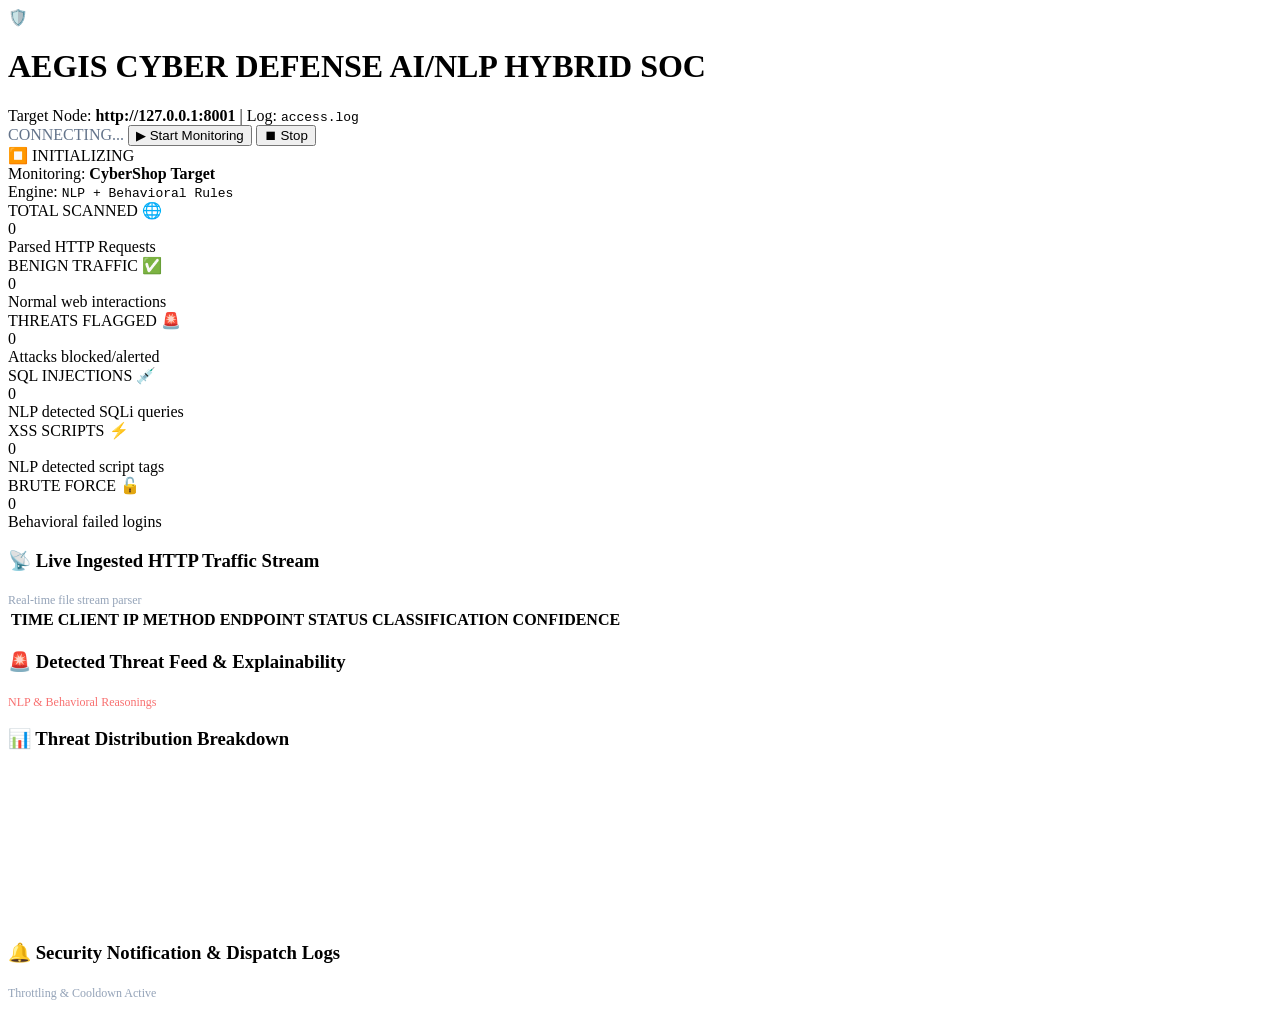
==== frontend/index.html @ fd22229b "AI Web Threat Detection" ====
<!DOCTYPE html>
<html lang="en">
<head>
    <meta charset="UTF-8">
    <meta name="viewport" content="width=device-width, initial-scale=1.0">
    <title>AI Web Threat Detection & Real-Time SOC Dashboard</title>
    <link rel="stylesheet" href="/css/styles.css">
</head>
<body>
    <!-- Top Cyber SOC Navigation Bar -->
    <header class="soc-navbar">
        <div class="brand">
            <span class="shield-icon">🛡️</span>
            <div>
                <h1>AEGIS CYBER DEFENSE <span class="badge">AI/NLP HYBRID SOC</span></h1>
            </div>
        </div>
        <div class="nav-actions">
            <div class="server-target">
                Target Node: <strong>http://127.0.0.1:8001</strong> | Log: <code>access.log</code>
            </div>
            <span id="ws-badge" class="badge" style="border-color: #64748b; color: #64748b;">CONNECTING...</span>
            <button id="btn-start" class="btn start">▶ Start Monitoring</button>
            <button id="btn-stop" class="btn stop">⏹ Stop</button>
        </div>
    </header>

    <div class="soc-container">
        <!-- Hero Status Section: Animated Pulsing Circle + KPI Metrics -->
        <section class="hero-status">
            <!-- Center Animated Monitoring Circle -->
            <div class="circle-card">
                <div id="circle-wrapper" class="monitoring-circle-wrapper status-gray">
                    <div class="pulse-ring"></div>
                    <div class="monitoring-circle">
                        <span id="circle-icon" class="circle-icon">⏹️</span>
                        <span id="circle-text" class="circle-text">INITIALIZING</span>
                    </div>
                </div>
                <div class="target-info">
                    Monitoring: <strong>CyberShop Target</strong><br>
                    Engine: <code>NLP + Behavioral Rules</code>
                </div>
            </div>

            <!-- Real-Time Metrics Counters -->
            <div class="stat-cards-grid">
                <div class="stat-card cyan">
                    <div class="stat-header">TOTAL SCANNED <span>🌐</span></div>
                    <div id="stat-total-scanned" class="stat-value">0</div>
                    <div class="stat-desc">Parsed HTTP Requests</div>
                </div>

                <div class="stat-card green">
                    <div class="stat-header">BENIGN TRAFFIC <span>✅</span></div>
                    <div id="stat-normal" class="stat-value">0</div>
                    <div class="stat-desc">Normal web interactions</div>
                </div>

                <div class="stat-card red">
                    <div class="stat-header">THREATS FLAGGED <span>🚨</span></div>
                    <div id="stat-total-threats" class="stat-value">0</div>
                    <div class="stat-desc">Attacks blocked/alerted</div>
                </div>

                <div class="stat-card red">
                    <div class="stat-header">SQL INJECTIONS <span>💉</span></div>
                    <div id="stat-sqli" class="stat-value">0</div>
                    <div class="stat-desc">NLP detected SQLi queries</div>
                </div>

                <div class="stat-card yellow">
                    <div class="stat-header">XSS SCRIPTS <span>⚡</span></div>
                    <div id="stat-xss" class="stat-value">0</div>
                    <div class="stat-desc">NLP detected script tags</div>
                </div>

                <div class="stat-card red">
                    <div class="stat-header">BRUTE FORCE <span>🔓</span></div>
                    <div id="stat-brute" class="stat-value">0</div>
                    <div class="stat-desc">Behavioral failed logins</div>
                </div>
            </div>
        </section>

        <!-- Main Visual Grid: Traffic Stream & Real-time Threats -->
        <section class="dashboard-grid">
            <!-- Live HTTP Traffic Stream -->
            <div class="panel">
                <div class="panel-header">
                    <h3>📡 Live Ingested HTTP Traffic Stream</h3>
                    <span style="font-size: 0.75rem; color: #94a3b8;">Real-time file stream parser</span>
                </div>
                <div class="panel-body">
                    <table class="soc-table">
                        <thead>
                            <tr>
                                <th>TIME</th>
                                <th>CLIENT IP</th>
                                <th>METHOD</th>
                                <th>ENDPOINT</th>
                                <th>STATUS</th>
                                <th>CLASSIFICATION</th>
                                <th>CONFIDENCE</th>
                            </tr>
                        </thead>
                        <tbody id="traffic-tbody">
                            <!-- Injected dynamically via WebSocket -->
                        </tbody>
                    </table>
                </div>
            </div>

            <!-- Detected Threat Explanations & Alerts -->
            <div class="panel">
                <div class="panel-header">
                    <h3>🚨 Detected Threat Feed & Explainability</h3>
                    <span style="font-size: 0.75rem; color: #f87171;">NLP & Behavioral Reasonings</span>
                </div>
                <div class="panel-body">
                    <div id="threat-list" class="threat-list">
                        <!-- Populated dynamically -->
                    </div>
                </div>
            </div>
        </section>

        <!-- Dynamic Visual Analytics & Alert History -->
        <section class="alerts-grid">
            <!-- Threat Category Distribution Chart -->
            <div class="panel">
                <div class="panel-header">
                    <h3>📊 Threat Distribution Breakdown</h3>
                </div>
                <div class="panel-body">
                    <div class="chart-container">
                        <canvas id="threat-chart"></canvas>
                    </div>
                </div>
            </div>

            <!-- Alert Dispatch Logs (SMS / Email / Dashboard) -->
            <div class="panel">
                <div class="panel-header">
                    <h3>🔔 Security Notification & Dispatch Logs</h3>
                    <span style="font-size: 0.75rem; color: #94a3b8;">Throttling & Cooldown Active</span>
                </div>
                <div class="panel-body">
                    <div id="alert-list" class="threat-list">
                        <!-- Populated dynamically -->
                    </div>
                </div>
            </div>
        </section>
    </div>

    <!-- External and Internal Scripts -->
    <script src="/js/charts.js"></script>
    <script src="/js/app.js"></script>
</body>
</html>
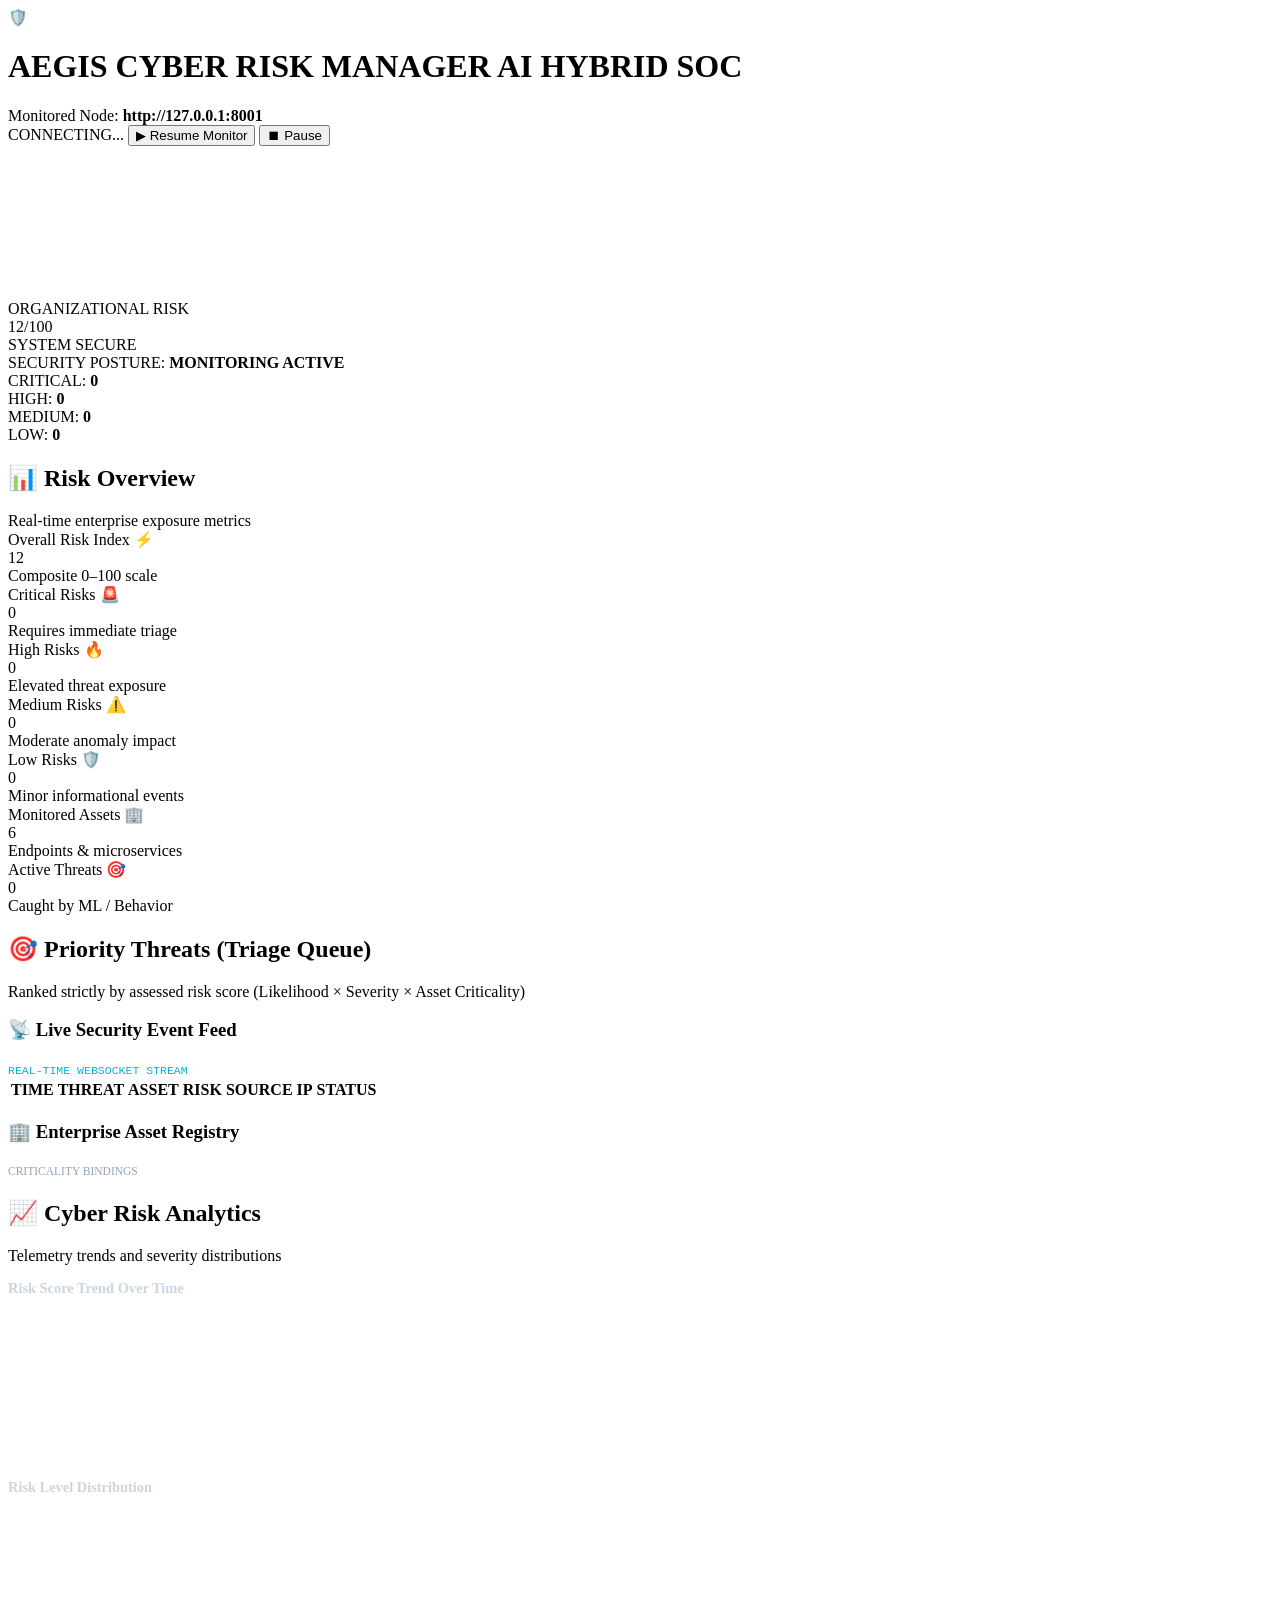
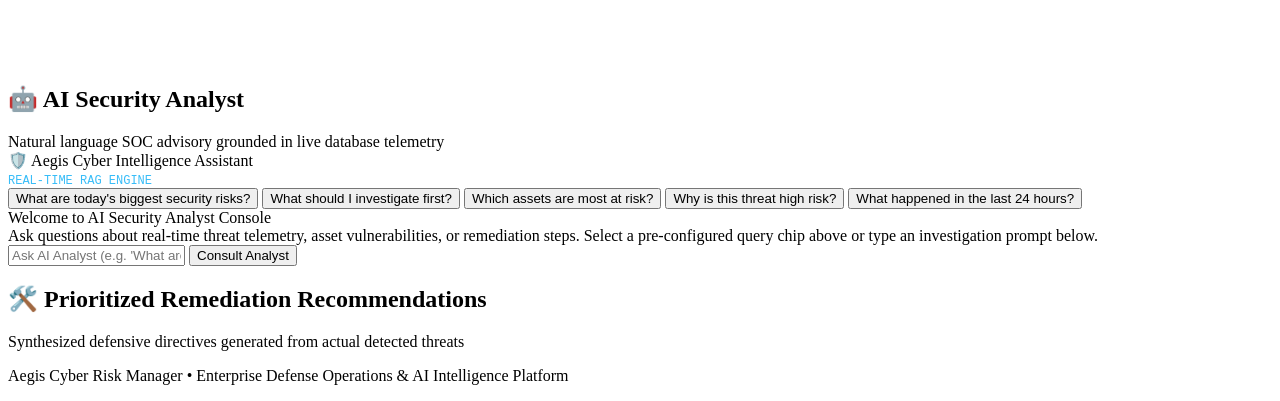
==== commit 969e2248: "Transform to AI-Powered Cyber Risk Manager with 3D Risk Sphere, Asset Registry, and AI Analyst" ====
--- a/frontend/index.html
+++ b/frontend/index.html
@@ -3,158 +3,244 @@
 <head>
     <meta charset="UTF-8">
     <meta name="viewport" content="width=device-width, initial-scale=1.0">
-    <title>AI Web Threat Detection & Real-Time SOC Dashboard</title>
+    <title>AI Cyber Risk Manager — Real-Time Detection, Risk Scoring & Threat Response</title>
     <link rel="stylesheet" href="/css/styles.css">
 </head>
 <body>
     <!-- Top Cyber SOC Navigation Bar -->
     <header class="soc-navbar">
         <div class="brand">
-            <span class="shield-icon">🛡️</span>
+            <span class="brand-icon">🛡️</span>
             <div>
-                <h1>AEGIS CYBER DEFENSE <span class="badge">AI/NLP HYBRID SOC</span></h1>
+                <h1>AEGIS CYBER RISK MANAGER <span class="badge">AI HYBRID SOC</span></h1>
             </div>
         </div>
         <div class="nav-actions">
-            <div class="server-target">
-                Target Node: <strong>http://127.0.0.1:8001</strong> | Log: <code>access.log</code>
-            </div>
-            <span id="ws-badge" class="badge" style="border-color: #64748b; color: #64748b;">CONNECTING...</span>
-            <button id="btn-start" class="btn start">▶ Start Monitoring</button>
-            <button id="btn-stop" class="btn stop">⏹ Stop</button>
+            <div class="nav-node-info">
+                Monitored Node: <strong>http://127.0.0.1:8001</strong>
+            </div>
+            <span id="status-pill" class="status-pill online">
+                <span class="dot"></span> CONNECTING...
+            </span>
+            <button id="btn-start" class="btn btn-primary">▶ Resume Monitor</button>
+            <button id="btn-stop" class="btn btn-secondary">⏹ Pause</button>
         </div>
     </header>
 
-    <div class="soc-container">
-        <!-- Hero Status Section: Animated Pulsing Circle + KPI Metrics -->
-        <section class="hero-status">
-            <!-- Center Animated Monitoring Circle -->
-            <div class="circle-card">
-                <div id="circle-wrapper" class="monitoring-circle-wrapper status-gray">
-                    <div class="pulse-ring"></div>
-                    <div class="monitoring-circle">
-                        <span id="circle-icon" class="circle-icon">⏹️</span>
-                        <span id="circle-text" class="circle-text">INITIALIZING</span>
-                    </div>
-                </div>
-                <div class="target-info">
-                    Monitoring: <strong>CyberShop Target</strong><br>
-                    Engine: <code>NLP + Behavioral Rules</code>
-                </div>
-            </div>
-
-            <!-- Real-Time Metrics Counters -->
-            <div class="stat-cards-grid">
-                <div class="stat-card cyan">
-                    <div class="stat-header">TOTAL SCANNED <span>🌐</span></div>
-                    <div id="stat-total-scanned" class="stat-value">0</div>
-                    <div class="stat-desc">Parsed HTTP Requests</div>
-                </div>
-
-                <div class="stat-card green">
-                    <div class="stat-header">BENIGN TRAFFIC <span>✅</span></div>
-                    <div id="stat-normal" class="stat-value">0</div>
-                    <div class="stat-desc">Normal web interactions</div>
-                </div>
-
-                <div class="stat-card red">
-                    <div class="stat-header">THREATS FLAGGED <span>🚨</span></div>
-                    <div id="stat-total-threats" class="stat-value">0</div>
-                    <div class="stat-desc">Attacks blocked/alerted</div>
-                </div>
-
-                <div class="stat-card red">
-                    <div class="stat-header">SQL INJECTIONS <span>💉</span></div>
-                    <div id="stat-sqli" class="stat-value">0</div>
-                    <div class="stat-desc">NLP detected SQLi queries</div>
-                </div>
-
-                <div class="stat-card yellow">
-                    <div class="stat-header">XSS SCRIPTS <span>⚡</span></div>
-                    <div id="stat-xss" class="stat-value">0</div>
-                    <div class="stat-desc">NLP detected script tags</div>
-                </div>
-
-                <div class="stat-card red">
-                    <div class="stat-header">BRUTE FORCE <span>🔓</span></div>
-                    <div id="stat-brute" class="stat-value">0</div>
-                    <div class="stat-desc">Behavioral failed logins</div>
-                </div>
-            </div>
-        </section>
-
-        <!-- Main Visual Grid: Traffic Stream & Real-time Threats -->
-        <section class="dashboard-grid">
-            <!-- Live HTTP Traffic Stream -->
-            <div class="panel">
-                <div class="panel-header">
-                    <h3>📡 Live Ingested HTTP Traffic Stream</h3>
-                    <span style="font-size: 0.75rem; color: #94a3b8;">Real-time file stream parser</span>
-                </div>
-                <div class="panel-body">
+    <main class="soc-container">
+
+        <!-- ====================================================================
+             SECTION 1: HERO 3D PARTICLE "SECURITY RISK SPHERE"
+             ==================================================================== -->
+        <section class="hero-sphere-section">
+            <div class="sphere-stage">
+                <canvas id="risk-sphere-canvas"></canvas>
+                <!-- Central HUD Overlay inside rotating sphere -->
+                <div id="sphere-hud" class="sphere-hud state-low">
+                    <div class="hud-label">ORGANIZATIONAL RISK</div>
+                    <div id="hud-risk-score" class="hud-score">12<span>/100</span></div>
+                    <div id="hud-system-status" class="hud-status">SYSTEM SECURE</div>
+                </div>
+            </div>
+
+            <!-- Concise Live Status Meta Banner -->
+            <div class="sphere-meta-banner">
+                <div class="sphere-meta-item">
+                    <span>SECURITY POSTURE:</span> <strong>MONITORING ACTIVE</strong>
+                </div>
+                <div class="sphere-meta-item">
+                    <span>CRITICAL:</span> <strong id="hud-crit-count" class="tag-pill critical">0</strong>
+                </div>
+                <div class="sphere-meta-item">
+                    <span>HIGH:</span> <strong id="hud-high-count" class="tag-pill high">0</strong>
+                </div>
+                <div class="sphere-meta-item">
+                    <span>MEDIUM:</span> <strong id="hud-med-count" class="tag-pill medium">0</strong>
+                </div>
+                <div class="sphere-meta-item">
+                    <span>LOW:</span> <strong id="hud-low-count" class="tag-pill low">0</strong>
+                </div>
+            </div>
+        </section>
+
+        <!-- ====================================================================
+             SECTION 2: RISK OVERVIEW KPI CARDS
+             ==================================================================== -->
+        <section>
+            <div class="section-title-wrap">
+                <h2 class="section-title"><span>📊</span> Risk Overview</h2>
+                <span class="section-subtitle">Real-time enterprise exposure metrics</span>
+            </div>
+            <div class="overview-grid">
+                <div class="overview-card cyan">
+                    <div class="overview-card-header">Overall Risk Index <span>⚡</span></div>
+                    <div id="card-overall-score" class="overview-card-value">12</div>
+                    <div class="overview-card-desc">Composite 0–100 scale</div>
+                </div>
+                <div class="overview-card crit">
+                    <div class="overview-card-header">Critical Risks <span>🚨</span></div>
+                    <div id="card-critical-risks" class="overview-card-value">0</div>
+                    <div class="overview-card-desc">Requires immediate triage</div>
+                </div>
+                <div class="overview-card high">
+                    <div class="overview-card-header">High Risks <span>🔥</span></div>
+                    <div id="card-high-risks" class="overview-card-value">0</div>
+                    <div class="overview-card-desc">Elevated threat exposure</div>
+                </div>
+                <div class="overview-card med">
+                    <div class="overview-card-header">Medium Risks <span>⚠️</span></div>
+                    <div id="card-medium-risks" class="overview-card-value">0</div>
+                    <div class="overview-card-desc">Moderate anomaly impact</div>
+                </div>
+                <div class="overview-card low">
+                    <div class="overview-card-header">Low Risks <span>🛡️</span></div>
+                    <div id="card-low-risks" class="overview-card-value">0</div>
+                    <div class="overview-card-desc">Minor informational events</div>
+                </div>
+                <div class="overview-card">
+                    <div class="overview-card-header">Monitored Assets <span>🏢</span></div>
+                    <div id="card-monitored-assets" class="overview-card-value">6</div>
+                    <div class="overview-card-desc">Endpoints & microservices</div>
+                </div>
+                <div class="overview-card crit">
+                    <div class="overview-card-header">Active Threats <span>🎯</span></div>
+                    <div id="card-active-threats" class="overview-card-value">0</div>
+                    <div class="overview-card-desc">Caught by ML / Behavior</div>
+                </div>
+            </div>
+        </section>
+
+        <!-- ====================================================================
+             SECTION 3: PRIORITY THREATS (TRIAGE QUEUE)
+             ==================================================================== -->
+        <section>
+            <div class="section-title-wrap">
+                <h2 class="section-title"><span>🎯</span> Priority Threats (Triage Queue)</h2>
+                <span class="section-subtitle">Ranked strictly by assessed risk score (Likelihood × Severity × Asset Criticality)</span>
+            </div>
+            <div id="priority-threats-container" class="priority-threats-grid">
+                <!-- Dynamically populated via app.js -->
+            </div>
+        </section>
+
+        <!-- ====================================================================
+             SECTION 4: LIVE THREAT FEED & ASSET REGISTRY
+             ==================================================================== -->
+        <section class="two-column-layout">
+            <!-- Live Ingested Feed -->
+            <div class="soc-panel">
+                <div class="soc-panel-header">
+                    <h3><span>📡</span> Live Security Event Feed</h3>
+                    <span style="font-size: 0.72rem; color: #06b6d4; font-family: monospace;">REAL-TIME WEBSOCKET STREAM</span>
+                </div>
+                <div class="soc-panel-body">
                     <table class="soc-table">
                         <thead>
                             <tr>
                                 <th>TIME</th>
-                                <th>CLIENT IP</th>
-                                <th>METHOD</th>
-                                <th>ENDPOINT</th>
+                                <th>THREAT</th>
+                                <th>ASSET</th>
+                                <th>RISK</th>
+                                <th>SOURCE IP</th>
                                 <th>STATUS</th>
-                                <th>CLASSIFICATION</th>
-                                <th>CONFIDENCE</th>
                             </tr>
                         </thead>
                         <tbody id="traffic-tbody">
-                            <!-- Injected dynamically via WebSocket -->
+                            <!-- Injected dynamically via WebSocket / polling -->
                         </tbody>
                     </table>
                 </div>
             </div>
 
-            <!-- Detected Threat Explanations & Alerts -->
-            <div class="panel">
-                <div class="panel-header">
-                    <h3>🚨 Detected Threat Feed & Explainability</h3>
-                    <span style="font-size: 0.75rem; color: #f87171;">NLP & Behavioral Reasonings</span>
-                </div>
-                <div class="panel-body">
-                    <div id="threat-list" class="threat-list">
-                        <!-- Populated dynamically -->
+            <!-- Monitored Asset Registry -->
+            <div class="soc-panel">
+                <div class="soc-panel-header">
+                    <h3><span>🏢</span> Enterprise Asset Registry</h3>
+                    <span style="font-size: 0.72rem; color: #94a3b8;">CRITICALITY BINDINGS</span>
+                </div>
+                <div id="asset-list" class="soc-panel-body">
+                    <!-- Populated dynamically via app.js -->
+                </div>
+            </div>
+        </section>
+
+        <!-- ====================================================================
+             SECTION 5: RISK ANALYTICS CHARTS
+             ==================================================================== -->
+        <section>
+            <div class="section-title-wrap">
+                <h2 class="section-title"><span>📈</span> Cyber Risk Analytics</h2>
+                <span class="section-subtitle">Telemetry trends and severity distributions</span>
+            </div>
+            <div class="analytics-grid">
+                <div class="chart-card">
+                    <h3 style="font-size: 0.9rem; color: #cbd5e1;">Risk Score Trend Over Time</h3>
+                    <div class="chart-canvas-wrap">
+                        <canvas id="chart-risk-trend"></canvas>
                     </div>
                 </div>
-            </div>
-        </section>
-
-        <!-- Dynamic Visual Analytics & Alert History -->
-        <section class="alerts-grid">
-            <!-- Threat Category Distribution Chart -->
-            <div class="panel">
-                <div class="panel-header">
-                    <h3>📊 Threat Distribution Breakdown</h3>
-                </div>
-                <div class="panel-body">
-                    <div class="chart-container">
-                        <canvas id="threat-chart"></canvas>
+                <div class="chart-card">
+                    <h3 style="font-size: 0.9rem; color: #cbd5e1;">Risk Level Distribution</h3>
+                    <div class="chart-canvas-wrap">
+                        <canvas id="chart-risk-dist"></canvas>
                     </div>
                 </div>
             </div>
-
-            <!-- Alert Dispatch Logs (SMS / Email / Dashboard) -->
-            <div class="panel">
-                <div class="panel-header">
-                    <h3>🔔 Security Notification & Dispatch Logs</h3>
-                    <span style="font-size: 0.75rem; color: #94a3b8;">Throttling & Cooldown Active</span>
-                </div>
-                <div class="panel-body">
-                    <div id="alert-list" class="threat-list">
-                        <!-- Populated dynamically -->
+        </section>
+
+        <!-- ====================================================================
+             SECTION 6: AI SECURITY ANALYST CONSOLE
+             ==================================================================== -->
+        <section>
+            <div class="section-title-wrap">
+                <h2 class="section-title"><span>🤖</span> AI Security Analyst</h2>
+                <span class="section-subtitle">Natural language SOC advisory grounded in live database telemetry</span>
+            </div>
+            <div class="analyst-card">
+                <div class="analyst-header">
+                    <div class="analyst-title">
+                        <span>🛡️</span> Aegis Cyber Intelligence Assistant
                     </div>
-                </div>
-            </div>
-        </section>
-    </div>
-
-    <!-- External and Internal Scripts -->
+                    <span style="font-size: 0.75rem; color: #38bdf8; font-family: monospace;">REAL-TIME RAG ENGINE</span>
+                </div>
+                <div class="analyst-chips">
+                    <button class="prompt-chip" data-query="What are today's biggest security risks?">What are today's biggest security risks?</button>
+                    <button class="prompt-chip" data-query="What should I investigate first?">What should I investigate first?</button>
+                    <button class="prompt-chip" data-query="Which assets are most at risk?">Which assets are most at risk?</button>
+                    <button class="prompt-chip" data-query="Why is this threat high risk?">Why is this threat high risk?</button>
+                    <button class="prompt-chip" data-query="What happened in the last 24 hours?">What happened in the last 24 hours?</button>
+                </div>
+                <div id="analyst-output" class="analyst-output-area">
+                    <div class="analyst-output-headline">Welcome to AI Security Analyst Console</div>
+                    <div>Ask questions about real-time threat telemetry, asset vulnerabilities, or remediation steps. Select a pre-configured query chip above or type an investigation prompt below.</div>
+                </div>
+                <div class="analyst-input-bar">
+                    <input type="text" id="analyst-input" class="analyst-input" placeholder="Ask AI Analyst (e.g. 'What are our highest priority threats right now?')...">
+                    <button id="analyst-send-btn" class="analyst-send-btn">Consult Analyst</button>
+                </div>
+            </div>
+        </section>
+
+        <!-- ====================================================================
+             SECTION 7: RECOMMENDED ACTIONS
+             ==================================================================== -->
+        <section>
+            <div class="section-title-wrap">
+                <h2 class="section-title"><span>🛠️</span> Prioritized Remediation Recommendations</h2>
+                <span class="section-subtitle">Synthesized defensive directives generated from actual detected threats</span>
+            </div>
+            <div id="remediation-cards-container" class="remediation-grid">
+                <!-- Dynamically populated via app.js -->
+            </div>
+        </section>
+
+    </main>
+
+    <footer class="soc-footer">
+        <p>Aegis Cyber Risk Manager • Enterprise Defense Operations & AI Intelligence Platform</p>
+    </footer>
+
+    <!-- Scripts -->
     <script src="/js/charts.js"></script>
     <script src="/js/app.js"></script>
 </body>
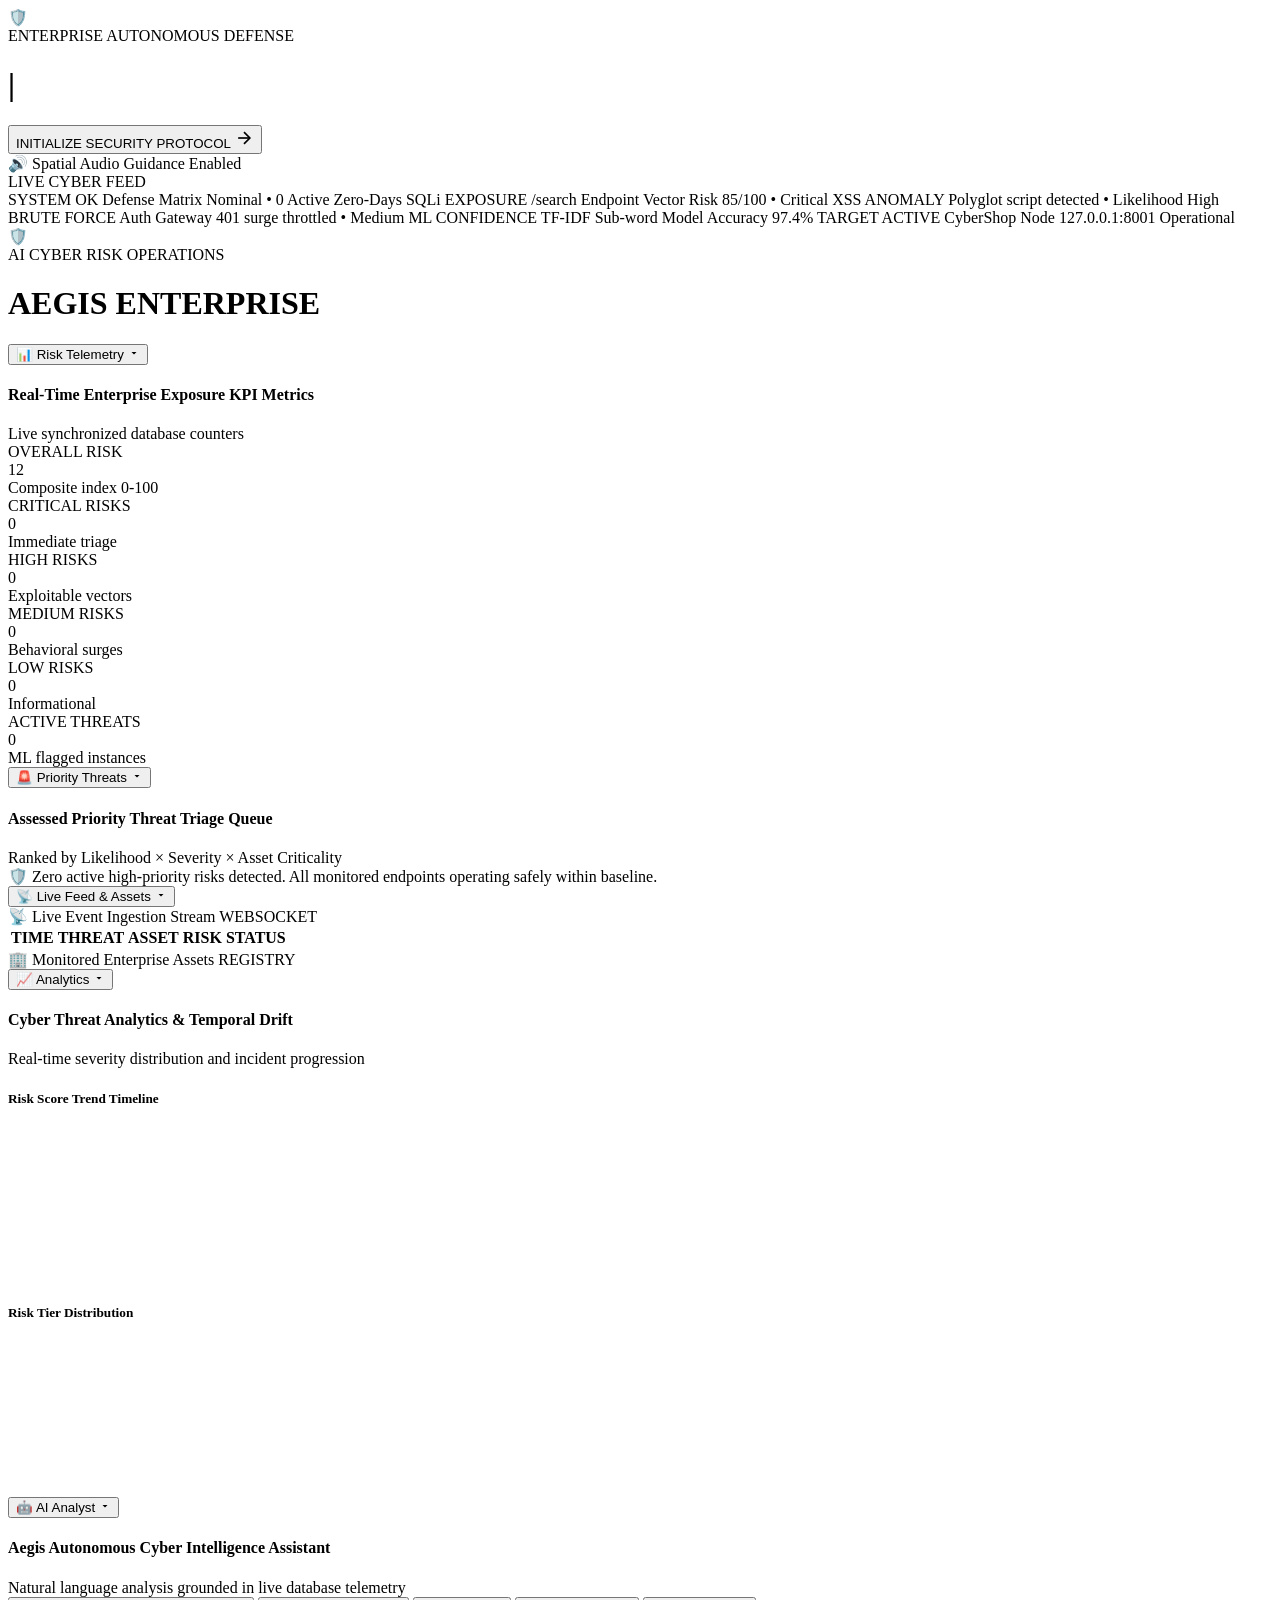
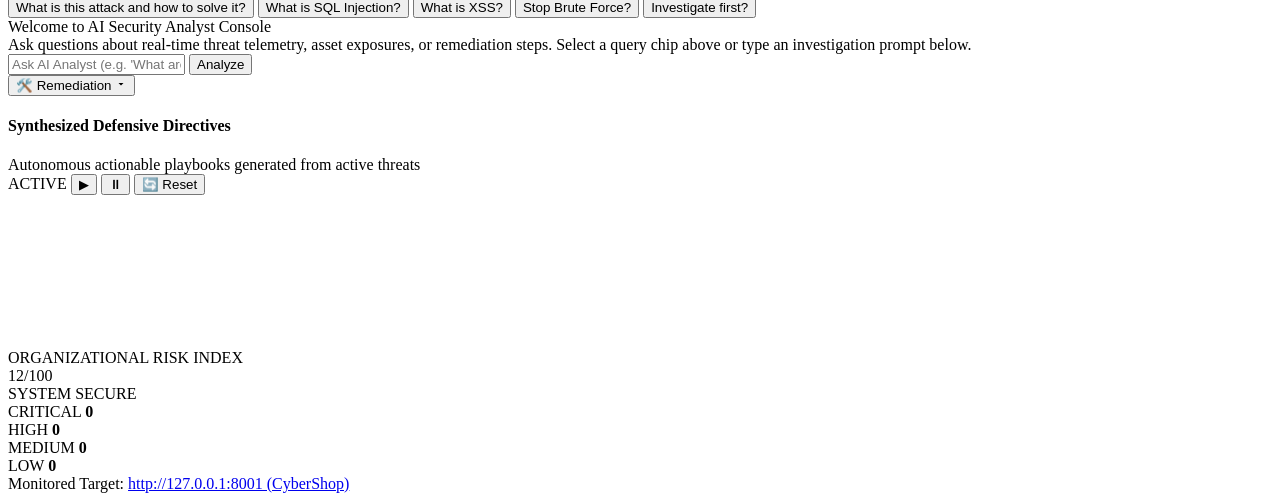
==== commit 195bc800: "feat: gold executive SOC theme, iOS welcome intro, female audio alert, AI analyst guide, and centere" ====
--- a/frontend/index.html
+++ b/frontend/index.html
@@ -3,242 +3,316 @@
 <head>
     <meta charset="UTF-8">
     <meta name="viewport" content="width=device-width, initial-scale=1.0">
-    <title>AI Cyber Risk Manager — Real-Time Detection, Risk Scoring & Threat Response</title>
+    <title>AEGIS CYBER DEFENSE — AI Risk Operations & Threat Platform</title>
+    <link rel="preconnect" href="https://fonts.googleapis.com">
+    <link rel="preconnect" href="https://fonts.gstatic.com" crossorigin>
+    <link href="https://fonts.googleapis.com/css2?family=Cinzel:wght@500;700;900&family=Plus+Jakarta+Sans:wght@300;400;500;600;700;800&family=JetBrains+Mono:wght@400;500;700&display=swap" rel="stylesheet">
     <link rel="stylesheet" href="/css/styles.css">
 </head>
-<body>
-    <!-- Top Cyber SOC Navigation Bar -->
-    <header class="soc-navbar">
-        <div class="brand">
-            <span class="brand-icon">🛡️</span>
-            <div>
-                <h1>AEGIS CYBER RISK MANAGER <span class="badge">AI HYBRID SOC</span></h1>
-            </div>
-        </div>
-        <div class="nav-actions">
-            <div class="nav-node-info">
-                Monitored Node: <strong>http://127.0.0.1:8001</strong>
-            </div>
-            <span id="status-pill" class="status-pill online">
-                <span class="dot"></span> CONNECTING...
+<body class="gold-black-theme">
+
+    <!-- ====================================================================
+         1. CINEMATIC iOS-STYLE WELCOME INTRO OVERLAY
+         Deep black screen, luxury metallic gold typography, smooth exit
+         ==================================================================== -->
+    <div id="intro-overlay" class="intro-screen">
+        <div class="intro-bg-glow"></div>
+        <div class="intro-content">
+            <div class="intro-crest">🛡️</div>
+            <div class="intro-eyebrow">ENTERPRISE AUTONOMOUS DEFENSE</div>
+            <h1 class="intro-title"><span id="typewriter-title"></span><span class="typewriter-cursor">|</span></h1>
+            <p class="intro-subtitle"><span id="typewriter-sub"></span></p>
+            <div class="intro-action-wrap">
+                <button id="btn-enter-soc" class="btn-gold-enter">
+                    <span>INITIALIZE SECURITY PROTOCOL</span>
+                    <svg width="20" height="20" viewBox="0 0 24 24" fill="none" stroke="currentColor" stroke-width="2">
+                        <line x1="5" y1="12" x2="19" y2="12"></line>
+                        <polyline points="12 5 19 12 12 19"></polyline>
+                    </svg>
+                </button>
+            </div>
+            <div class="intro-audio-note">🔊 Spatial Audio Guidance Enabled</div>
+        </div>
+    </div>
+
+    <!-- ====================================================================
+         2. CONTINUOUS LUXURY STOCK TICKER (Real-time moving threat updates)
+         ==================================================================== -->
+    <div class="stock-ticker-wrap">
+        <div class="ticker-badge">LIVE CYBER FEED</div>
+        <div class="ticker-track">
+            <div id="ticker-content" class="ticker-content">
+                <!-- Dynamically populated & looped smoothly -->
+                <span class="ticker-item"><span class="ticker-pill safe">SYSTEM OK</span> Defense Matrix Nominal • 0 Active Zero-Days</span>
+                <span class="ticker-item"><span class="ticker-pill crit">SQLi EXPOSURE</span> /search Endpoint Vector Risk 85/100 • Critical</span>
+                <span class="ticker-item"><span class="ticker-pill high">XSS ANOMALY</span> Polyglot script detected • Likelihood High</span>
+                <span class="ticker-item"><span class="ticker-pill med">BRUTE FORCE</span> Auth Gateway 401 surge throttled • Medium</span>
+                <span class="ticker-item"><span class="ticker-pill gold">ML CONFIDENCE</span> TF-IDF Sub-word Model Accuracy 97.4%</span>
+                <span class="ticker-item"><span class="ticker-pill safe">TARGET ACTIVE</span> CyberShop Node 127.0.0.1:8001 Operational</span>
+            </div>
+            <!-- Duplicated for seamless continuous ticker motion -->
+            <div id="ticker-content-clone" class="ticker-content" aria-hidden="true"></div>
+        </div>
+    </div>
+
+    <!-- ====================================================================
+         3. TOP EXECUTIVE GOLD & BLACK NAVIGATION WITH HOVER POP-DOWNS
+         ==================================================================== -->
+    <header class="gold-navbar">
+        <div class="nav-left">
+            <div class="brand-crest">
+                <span class="crest-icon">🛡️</span>
+                <div class="brand-headings">
+                    <span class="brand-sup">AI CYBER RISK OPERATIONS</span>
+                    <h1 class="brand-name">AEGIS <span class="gold-tag">ENTERPRISE</span></h1>
+                </div>
+            </div>
+        </div>
+
+        <!-- Hover Navigation Menu Dropdowns -->
+        <nav class="nav-menu">
+            <!-- 1. Risk Overview Popdown -->
+            <div class="nav-item has-dropdown">
+                <button class="nav-link">
+                    <span>📊 Risk Telemetry</span>
+                    <svg class="chevron" width="12" height="12" viewBox="0 0 24 24"><path fill="currentColor" d="M7 10l5 5 5-5z"/></svg>
+                </button>
+                <div class="popdown-menu popdown-wide">
+                    <div class="popdown-header">
+                        <h4>Real-Time Enterprise Exposure KPI Metrics</h4>
+                        <span class="popdown-sub">Live synchronized database counters</span>
+                    </div>
+                    <div class="popdown-kpi-grid">
+                        <div class="kpi-card gold-border">
+                            <span class="kpi-label">OVERALL RISK</span>
+                            <div id="card-overall-score" class="kpi-num gold-text">12</div>
+                            <span class="kpi-sub">Composite index 0-100</span>
+                        </div>
+                        <div class="kpi-card crit-border">
+                            <span class="kpi-label">CRITICAL RISKS</span>
+                            <div id="card-critical-risks" class="kpi-num crit-text">0</div>
+                            <span class="kpi-sub">Immediate triage</span>
+                        </div>
+                        <div class="kpi-card high-border">
+                            <span class="kpi-label">HIGH RISKS</span>
+                            <div id="card-high-risks" class="kpi-num high-text">0</div>
+                            <span class="kpi-sub">Exploitable vectors</span>
+                        </div>
+                        <div class="kpi-card med-border">
+                            <span class="kpi-label">MEDIUM RISKS</span>
+                            <div id="card-medium-risks" class="kpi-num med-text">0</div>
+                            <span class="kpi-sub">Behavioral surges</span>
+                        </div>
+                        <div class="kpi-card low-border">
+                            <span class="kpi-label">LOW RISKS</span>
+                            <div id="card-low-risks" class="kpi-num low-text">0</div>
+                            <span class="kpi-sub">Informational</span>
+                        </div>
+                        <div class="kpi-card">
+                            <span class="kpi-label">ACTIVE THREATS</span>
+                            <div id="card-active-threats" class="kpi-num">0</div>
+                            <span class="kpi-sub">ML flagged instances</span>
+                        </div>
+                    </div>
+                </div>
+            </div>
+
+            <!-- 2. Priority Threats Popdown -->
+            <div class="nav-item has-dropdown">
+                <button class="nav-link">
+                    <span>🚨 Priority Threats</span>
+                    <svg class="chevron" width="12" height="12" viewBox="0 0 24 24"><path fill="currentColor" d="M7 10l5 5 5-5z"/></svg>
+                </button>
+                <div class="popdown-menu popdown-large">
+                    <div class="popdown-header">
+                        <h4>Assessed Priority Threat Triage Queue</h4>
+                        <span class="popdown-sub">Ranked by Likelihood × Severity × Asset Criticality</span>
+                    </div>
+                    <div id="priority-threats-container" class="popdown-threats-scroll">
+                        <div class="empty-state">🛡️ Zero active high-priority risks detected. All monitored endpoints operating safely within baseline.</div>
+                    </div>
+                </div>
+            </div>
+
+            <!-- 3. Live Feed & Assets Popdown -->
+            <div class="nav-item has-dropdown">
+                <button class="nav-link">
+                    <span>📡 Live Feed & Assets</span>
+                    <svg class="chevron" width="12" height="12" viewBox="0 0 24 24"><path fill="currentColor" d="M7 10l5 5 5-5z"/></svg>
+                </button>
+                <div class="popdown-menu popdown-extra-wide">
+                    <div class="popdown-columns">
+                        <!-- Live Ingestion Feed -->
+                        <div class="popdown-col">
+                            <div class="col-title">
+                                <span>📡 Live Event Ingestion Stream</span>
+                                <span class="badge-mini">WEBSOCKET</span>
+                            </div>
+                            <div class="table-scroll-wrap">
+                                <table class="gold-table">
+                                    <thead>
+                                        <tr>
+                                            <th>TIME</th>
+                                            <th>THREAT</th>
+                                            <th>ASSET</th>
+                                            <th>RISK</th>
+                                            <th>STATUS</th>
+                                        </tr>
+                                    </thead>
+                                    <tbody id="traffic-tbody">
+                                        <!-- Realtime rows -->
+                                    </tbody>
+                                </table>
+                            </div>
+                        </div>
+                        <!-- Registered Assets -->
+                        <div class="popdown-col">
+                            <div class="col-title">
+                                <span>🏢 Monitored Enterprise Assets</span>
+                                <span class="badge-mini">REGISTRY</span>
+                            </div>
+                            <div id="asset-list" class="asset-list-wrap">
+                                <!-- Populated dynamically -->
+                            </div>
+                        </div>
+                    </div>
+                </div>
+            </div>
+
+            <!-- 4. Threat Analytics Charts Popdown -->
+            <div class="nav-item has-dropdown">
+                <button class="nav-link">
+                    <span>📈 Analytics</span>
+                    <svg class="chevron" width="12" height="12" viewBox="0 0 24 24"><path fill="currentColor" d="M7 10l5 5 5-5z"/></svg>
+                </button>
+                <div class="popdown-menu popdown-charts">
+                    <div class="popdown-header">
+                        <h4>Cyber Threat Analytics & Temporal Drift</h4>
+                        <span class="popdown-sub">Real-time severity distribution and incident progression</span>
+                    </div>
+                    <div class="charts-wrap-grid">
+                        <div class="chart-box">
+                            <h5>Risk Score Trend Timeline</h5>
+                            <div class="chart-canvas-container">
+                                <canvas id="chart-risk-trend"></canvas>
+                            </div>
+                        </div>
+                        <div class="chart-box">
+                            <h5>Risk Tier Distribution</h5>
+                            <div class="chart-canvas-container">
+                                <canvas id="chart-risk-dist"></canvas>
+                            </div>
+                        </div>
+                    </div>
+                </div>
+            </div>
+
+            <!-- 5. AI Analyst Console Popdown -->
+            <div class="nav-item has-dropdown">
+                <button class="nav-link gold-glow-btn">
+                    <span>🤖 AI Analyst</span>
+                    <svg class="chevron" width="12" height="12" viewBox="0 0 24 24"><path fill="currentColor" d="M7 10l5 5 5-5z"/></svg>
+                </button>
+                <div class="popdown-menu popdown-analyst">
+                    <div class="popdown-header">
+                        <h4>Aegis Autonomous Cyber Intelligence Assistant</h4>
+                        <span class="popdown-sub">Natural language analysis grounded in live database telemetry</span>
+                    </div>
+                    <div class="analyst-chips">
+                        <button class="prompt-chip" data-query="What is this attack and how to solve this?">What is this attack and how to solve it?</button>
+                        <button class="prompt-chip" data-query="What is SQL Injection and how to prevent it?">What is SQL Injection?</button>
+                        <button class="prompt-chip" data-query="What is XSS and how to solve it?">What is XSS?</button>
+                        <button class="prompt-chip" data-query="How to stop Brute Force attacks?">Stop Brute Force?</button>
+                        <button class="prompt-chip" data-query="What should I investigate first?">Investigate first?</button>
+                    </div>
+                    <div id="analyst-output" class="analyst-output-box">
+                        <div class="analyst-output-headline">Welcome to AI Security Analyst Console</div>
+                        <div>Ask questions about real-time threat telemetry, asset exposures, or remediation steps. Select a query chip above or type an investigation prompt below.</div>
+                    </div>
+                    <div class="analyst-input-row">
+                        <input type="text" id="analyst-input" class="gold-input" placeholder="Ask AI Analyst (e.g. 'What are our highest priority threats right now?')...">
+                        <button id="analyst-send-btn" class="btn-gold-send">Analyze</button>
+                    </div>
+                </div>
+            </div>
+
+            <!-- 6. Remediation Actions Popdown -->
+            <div class="nav-item has-dropdown">
+                <button class="nav-link">
+                    <span>🛠️ Remediation</span>
+                    <svg class="chevron" width="12" height="12" viewBox="0 0 24 24"><path fill="currentColor" d="M7 10l5 5 5-5z"/></svg>
+                </button>
+                <div class="popdown-menu popdown-remediation">
+                    <div class="popdown-header">
+                        <h4>Synthesized Defensive Directives</h4>
+                        <span class="popdown-sub">Autonomous actionable playbooks generated from active threats</span>
+                    </div>
+                    <div id="remediation-cards-container" class="remediation-scroll-list">
+                        <!-- Populated dynamically -->
+                    </div>
+                </div>
+            </div>
+        </nav>
+
+        <!-- Right Quick Controls -->
+        <div class="nav-right-actions">
+            <span id="status-pill" class="status-pill-gold online">
+                <span class="dot-gold"></span> ACTIVE
             </span>
-            <button id="btn-start" class="btn btn-primary">▶ Resume Monitor</button>
-            <button id="btn-stop" class="btn btn-secondary">⏹ Pause</button>
+            <button id="btn-start" class="btn-ctrl-gold" title="Resume monitoring">▶</button>
+            <button id="btn-stop" class="btn-ctrl-dark" title="Pause monitoring">⏸</button>
+            <button id="btn-reset" class="btn-ctrl-reset" title="Reset all telemetry back to clean baseline">🔄 Reset</button>
         </div>
     </header>
 
-    <main class="soc-container">
-
-        <!-- ====================================================================
-             SECTION 1: HERO 3D PARTICLE "SECURITY RISK SPHERE"
-             ==================================================================== -->
-        <section class="hero-sphere-section">
-            <div class="sphere-stage">
-                <canvas id="risk-sphere-canvas"></canvas>
-                <!-- Central HUD Overlay inside rotating sphere -->
-                <div id="sphere-hud" class="sphere-hud state-low">
-                    <div class="hud-label">ORGANIZATIONAL RISK</div>
-                    <div id="hud-risk-score" class="hud-score">12<span>/100</span></div>
-                    <div id="hud-system-status" class="hud-status">SYSTEM SECURE</div>
-                </div>
-            </div>
-
-            <!-- Concise Live Status Meta Banner -->
-            <div class="sphere-meta-banner">
-                <div class="sphere-meta-item">
-                    <span>SECURITY POSTURE:</span> <strong>MONITORING ACTIVE</strong>
-                </div>
-                <div class="sphere-meta-item">
-                    <span>CRITICAL:</span> <strong id="hud-crit-count" class="tag-pill critical">0</strong>
-                </div>
-                <div class="sphere-meta-item">
-                    <span>HIGH:</span> <strong id="hud-high-count" class="tag-pill high">0</strong>
-                </div>
-                <div class="sphere-meta-item">
-                    <span>MEDIUM:</span> <strong id="hud-med-count" class="tag-pill medium">0</strong>
-                </div>
-                <div class="sphere-meta-item">
-                    <span>LOW:</span> <strong id="hud-low-count" class="tag-pill low">0</strong>
-                </div>
-            </div>
-        </section>
-
-        <!-- ====================================================================
-             SECTION 2: RISK OVERVIEW KPI CARDS
-             ==================================================================== -->
-        <section>
-            <div class="section-title-wrap">
-                <h2 class="section-title"><span>📊</span> Risk Overview</h2>
-                <span class="section-subtitle">Real-time enterprise exposure metrics</span>
-            </div>
-            <div class="overview-grid">
-                <div class="overview-card cyan">
-                    <div class="overview-card-header">Overall Risk Index <span>⚡</span></div>
-                    <div id="card-overall-score" class="overview-card-value">12</div>
-                    <div class="overview-card-desc">Composite 0–100 scale</div>
-                </div>
-                <div class="overview-card crit">
-                    <div class="overview-card-header">Critical Risks <span>🚨</span></div>
-                    <div id="card-critical-risks" class="overview-card-value">0</div>
-                    <div class="overview-card-desc">Requires immediate triage</div>
-                </div>
-                <div class="overview-card high">
-                    <div class="overview-card-header">High Risks <span>🔥</span></div>
-                    <div id="card-high-risks" class="overview-card-value">0</div>
-                    <div class="overview-card-desc">Elevated threat exposure</div>
-                </div>
-                <div class="overview-card med">
-                    <div class="overview-card-header">Medium Risks <span>⚠️</span></div>
-                    <div id="card-medium-risks" class="overview-card-value">0</div>
-                    <div class="overview-card-desc">Moderate anomaly impact</div>
-                </div>
-                <div class="overview-card low">
-                    <div class="overview-card-header">Low Risks <span>🛡️</span></div>
-                    <div id="card-low-risks" class="overview-card-value">0</div>
-                    <div class="overview-card-desc">Minor informational events</div>
-                </div>
-                <div class="overview-card">
-                    <div class="overview-card-header">Monitored Assets <span>🏢</span></div>
-                    <div id="card-monitored-assets" class="overview-card-value">6</div>
-                    <div class="overview-card-desc">Endpoints & microservices</div>
-                </div>
-                <div class="overview-card crit">
-                    <div class="overview-card-header">Active Threats <span>🎯</span></div>
-                    <div id="card-active-threats" class="overview-card-value">0</div>
-                    <div class="overview-card-desc">Caught by ML / Behavior</div>
-                </div>
-            </div>
-        </section>
-
-        <!-- ====================================================================
-             SECTION 3: PRIORITY THREATS (TRIAGE QUEUE)
-             ==================================================================== -->
-        <section>
-            <div class="section-title-wrap">
-                <h2 class="section-title"><span>🎯</span> Priority Threats (Triage Queue)</h2>
-                <span class="section-subtitle">Ranked strictly by assessed risk score (Likelihood × Severity × Asset Criticality)</span>
-            </div>
-            <div id="priority-threats-container" class="priority-threats-grid">
-                <!-- Dynamically populated via app.js -->
-            </div>
-        </section>
-
-        <!-- ====================================================================
-             SECTION 4: LIVE THREAT FEED & ASSET REGISTRY
-             ==================================================================== -->
-        <section class="two-column-layout">
-            <!-- Live Ingested Feed -->
-            <div class="soc-panel">
-                <div class="soc-panel-header">
-                    <h3><span>📡</span> Live Security Event Feed</h3>
-                    <span style="font-size: 0.72rem; color: #06b6d4; font-family: monospace;">REAL-TIME WEBSOCKET STREAM</span>
-                </div>
-                <div class="soc-panel-body">
-                    <table class="soc-table">
-                        <thead>
-                            <tr>
-                                <th>TIME</th>
-                                <th>THREAT</th>
-                                <th>ASSET</th>
-                                <th>RISK</th>
-                                <th>SOURCE IP</th>
-                                <th>STATUS</th>
-                            </tr>
-                        </thead>
-                        <tbody id="traffic-tbody">
-                            <!-- Injected dynamically via WebSocket / polling -->
-                        </tbody>
-                    </table>
-                </div>
-            </div>
-
-            <!-- Monitored Asset Registry -->
-            <div class="soc-panel">
-                <div class="soc-panel-header">
-                    <h3><span>🏢</span> Enterprise Asset Registry</h3>
-                    <span style="font-size: 0.72rem; color: #94a3b8;">CRITICALITY BINDINGS</span>
-                </div>
-                <div id="asset-list" class="soc-panel-body">
-                    <!-- Populated dynamically via app.js -->
-                </div>
-            </div>
-        </section>
-
-        <!-- ====================================================================
-             SECTION 5: RISK ANALYTICS CHARTS
-             ==================================================================== -->
-        <section>
-            <div class="section-title-wrap">
-                <h2 class="section-title"><span>📈</span> Cyber Risk Analytics</h2>
-                <span class="section-subtitle">Telemetry trends and severity distributions</span>
-            </div>
-            <div class="analytics-grid">
-                <div class="chart-card">
-                    <h3 style="font-size: 0.9rem; color: #cbd5e1;">Risk Score Trend Over Time</h3>
-                    <div class="chart-canvas-wrap">
-                        <canvas id="chart-risk-trend"></canvas>
-                    </div>
-                </div>
-                <div class="chart-card">
-                    <h3 style="font-size: 0.9rem; color: #cbd5e1;">Risk Level Distribution</h3>
-                    <div class="chart-canvas-wrap">
-                        <canvas id="chart-risk-dist"></canvas>
-                    </div>
-                </div>
-            </div>
-        </section>
-
-        <!-- ====================================================================
-             SECTION 6: AI SECURITY ANALYST CONSOLE
-             ==================================================================== -->
-        <section>
-            <div class="section-title-wrap">
-                <h2 class="section-title"><span>🤖</span> AI Security Analyst</h2>
-                <span class="section-subtitle">Natural language SOC advisory grounded in live database telemetry</span>
-            </div>
-            <div class="analyst-card">
-                <div class="analyst-header">
-                    <div class="analyst-title">
-                        <span>🛡️</span> Aegis Cyber Intelligence Assistant
-                    </div>
-                    <span style="font-size: 0.75rem; color: #38bdf8; font-family: monospace;">REAL-TIME RAG ENGINE</span>
-                </div>
-                <div class="analyst-chips">
-                    <button class="prompt-chip" data-query="What are today's biggest security risks?">What are today's biggest security risks?</button>
-                    <button class="prompt-chip" data-query="What should I investigate first?">What should I investigate first?</button>
-                    <button class="prompt-chip" data-query="Which assets are most at risk?">Which assets are most at risk?</button>
-                    <button class="prompt-chip" data-query="Why is this threat high risk?">Why is this threat high risk?</button>
-                    <button class="prompt-chip" data-query="What happened in the last 24 hours?">What happened in the last 24 hours?</button>
-                </div>
-                <div id="analyst-output" class="analyst-output-area">
-                    <div class="analyst-output-headline">Welcome to AI Security Analyst Console</div>
-                    <div>Ask questions about real-time threat telemetry, asset vulnerabilities, or remediation steps. Select a pre-configured query chip above or type an investigation prompt below.</div>
-                </div>
-                <div class="analyst-input-bar">
-                    <input type="text" id="analyst-input" class="analyst-input" placeholder="Ask AI Analyst (e.g. 'What are our highest priority threats right now?')...">
-                    <button id="analyst-send-btn" class="analyst-send-btn">Consult Analyst</button>
-                </div>
-            </div>
-        </section>
-
-        <!-- ====================================================================
-             SECTION 7: RECOMMENDED ACTIONS
-             ==================================================================== -->
-        <section>
-            <div class="section-title-wrap">
-                <h2 class="section-title"><span>🛠️</span> Prioritized Remediation Recommendations</h2>
-                <span class="section-subtitle">Synthesized defensive directives generated from actual detected threats</span>
-            </div>
-            <div id="remediation-cards-container" class="remediation-grid">
-                <!-- Dynamically populated via app.js -->
-            </div>
-        </section>
-
+    <!-- ====================================================================
+         4. HERO CENTERPIECE: PURE FULLSCREEN-STYLE GOLD 3D RISK SPHERE
+         Nothing else cluttering the dashboard — 100% focused, immersive SOC
+         ==================================================================== -->
+    <main class="sphere-hero-stage">
+        <!-- Background Radial Luxury Glow -->
+        <div class="hero-halo"></div>
+
+        <div class="sphere-centerpiece">
+            <canvas id="risk-sphere-canvas"></canvas>
+
+            <!-- Holographic Central HUD inside Rotating Particle Sphere -->
+            <div id="sphere-hud" class="sphere-gold-hud state-low">
+                <div class="hud-top-label">ORGANIZATIONAL RISK INDEX</div>
+                <div id="hud-risk-score" class="hud-big-score">12<span>/100</span></div>
+                <div id="hud-system-status" class="hud-status-badge">SYSTEM SECURE</div>
+                
+                <!-- Quick Sub-Telemetry Pointers -->
+                <div class="hud-mini-stats">
+                    <div class="mini-stat">
+                        <span class="ms-lbl">CRITICAL</span>
+                        <strong id="hud-crit-count" class="ms-val crit">0</strong>
+                    </div>
+                    <div class="mini-divider"></div>
+                    <div class="mini-stat">
+                        <span class="ms-lbl">HIGH</span>
+                        <strong id="hud-high-count" class="ms-val high">0</strong>
+                    </div>
+                    <div class="mini-divider"></div>
+                    <div class="mini-stat">
+                        <span class="ms-lbl">MEDIUM</span>
+                        <strong id="hud-med-count" class="ms-val med">0</strong>
+                    </div>
+                    <div class="mini-divider"></div>
+                    <div class="mini-stat">
+                        <span class="ms-lbl">LOW</span>
+                        <strong id="hud-low-count" class="ms-val low">0</strong>
+                    </div>
+                </div>
+            </div>
+        </div>
+
+        <!-- Target Web Link Indicator (At Bottom Corner) -->
+        <div class="target-node-pill">
+            <span class="target-node-dot"></span>
+            Monitored Target: <a href="http://127.0.0.1:8001" target="_blank" rel="noreferrer">http://127.0.0.1:8001 (CyberShop)</a>
+        </div>
     </main>
-
-    <footer class="soc-footer">
-        <p>Aegis Cyber Risk Manager • Enterprise Defense Operations & AI Intelligence Platform</p>
-    </footer>
 
     <!-- Scripts -->
     <script src="/js/charts.js"></script>
